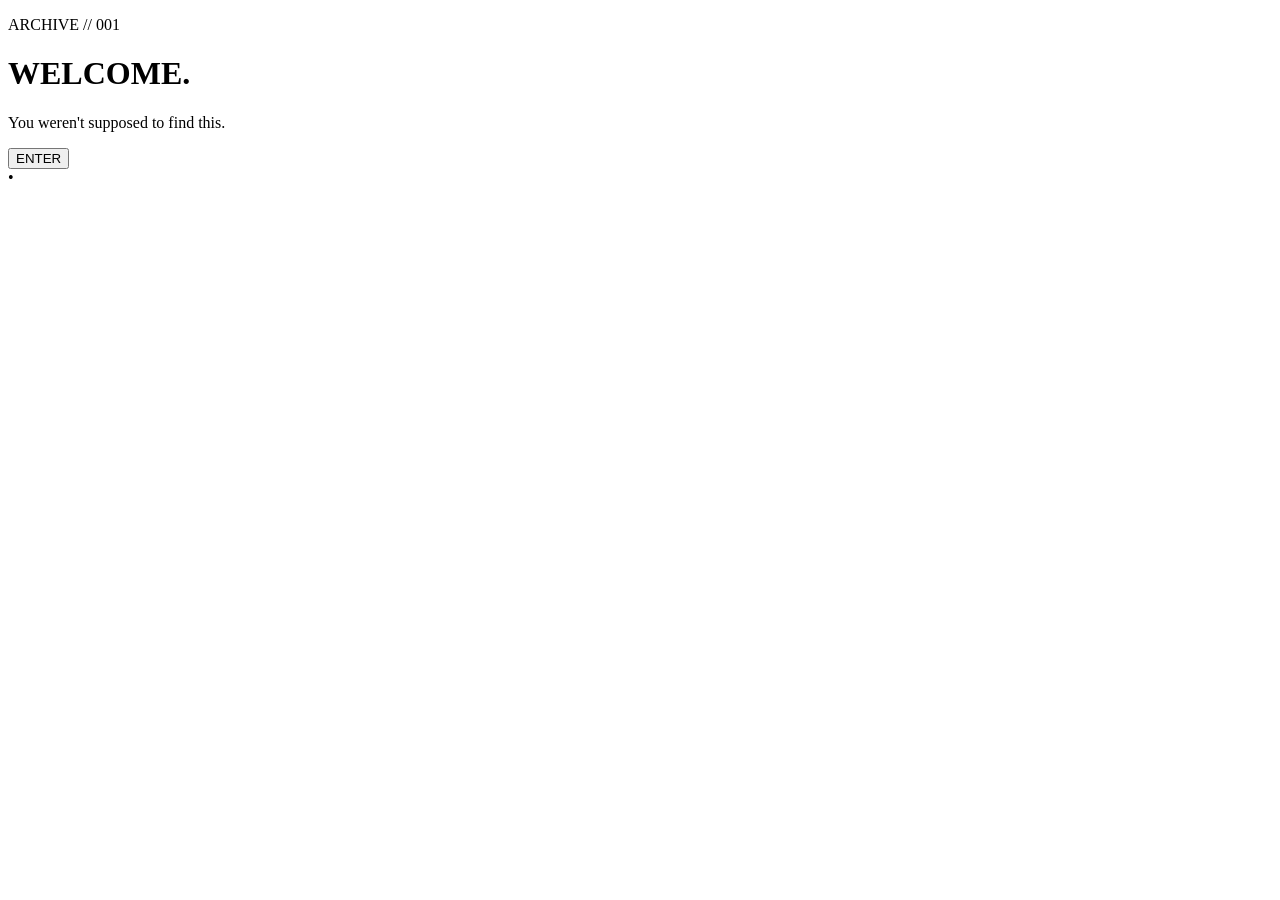
==== index.html @ ec7655eb "Add initial HTML structure for the secret website" ====
<!DOCTYPE html>
<html lang="en">

<head>
    <meta charset="UTF-8">
    <meta name="viewport" content="width=device-width, initial-scale=1.0">

    <title>SECRET</title>

    <link rel="stylesheet" href="style.css">

</head>

<body>

    <!-- Noisee-->

    <div class="noise">

    </div>

    <!-- homepage-->

    <main class="container">

        <p class="small-text">ARCHIVE // 001</p>

        <h1>WELCOME.</h1>

        <p class="subtitle">
            You weren't supposed to find this.
        </p>

        <button id="enterButton">ENTER</button>

        <!--hidden-->
        <div id="secretDot">•</div>
        <p id="message"></p>

    </main>

    <script src="script.js"></script>

</body>

</html>
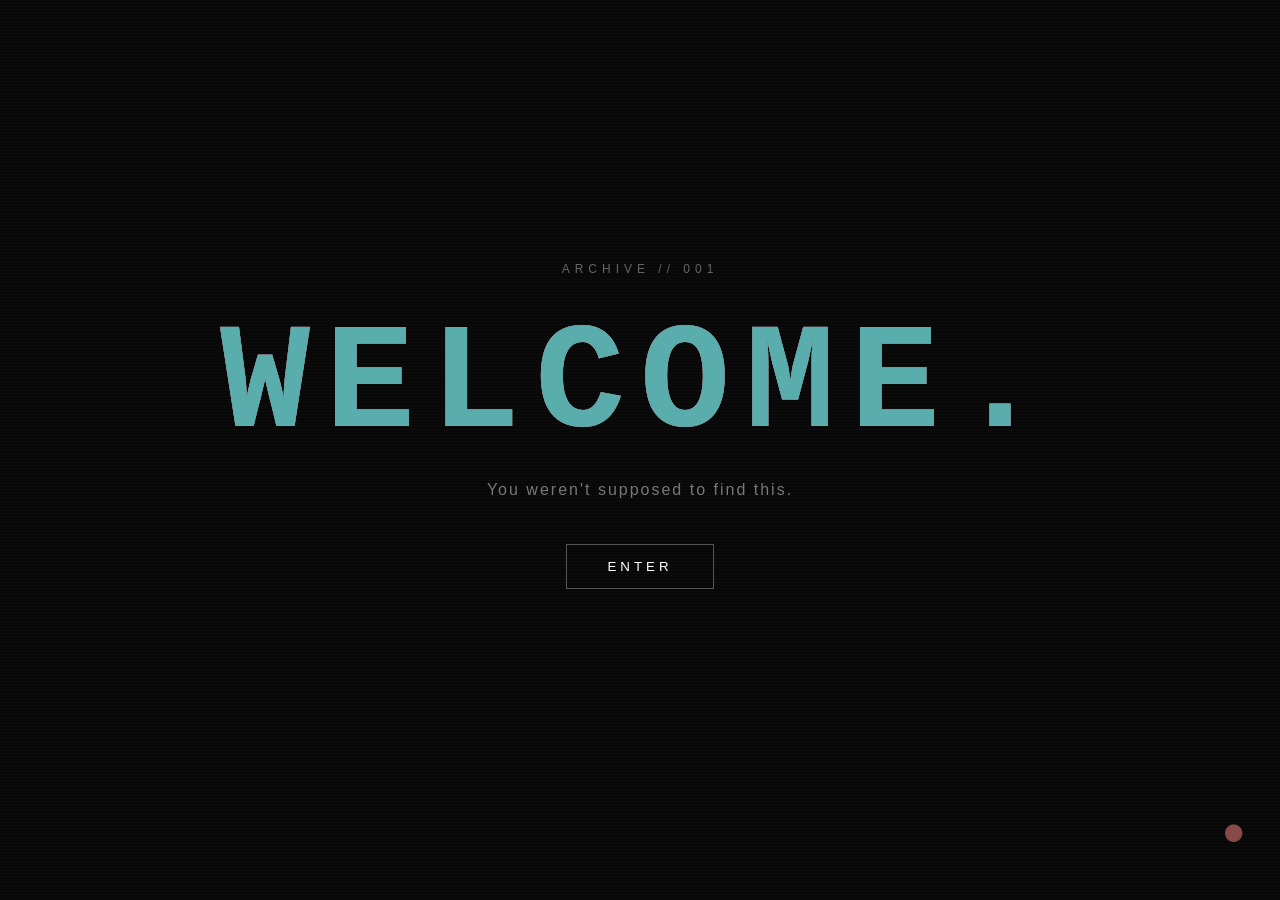
==== commit 5f3fd261: "Refactor message element IDs for consistency across files" ====
--- a/index.html
+++ b/index.html
@@ -35,7 +35,7 @@
 
         <!--hidden-->
         <div id="secretDot">•</div>
-        <p id="message"></p>
+        <p id="homeMessage"></p>
 
     </main>
 
--- a/style.css
+++ b/style.css
@@ -0,0 +1,908 @@
+/* -----------
+BASIC RESET 
+----------- */
+
+* {
+    margin:0;
+    padding: 0;
+    box-sizing: border-box;
+
+}
+
+/* -----------
+PAGE
+----------- */
+
+body {
+    background: #080808;
+    color: #eeeeee;
+
+    font-family: Arial, sans-serif;
+
+    min-height: 100vh;
+    overflow: hidden;
+
+}
+
+/* -----------
+MAIN CONTENT
+----------- */
+
+.container {
+    min-height: 100vh;
+
+    display: flex;
+    flex-direction: column;
+
+    justify-content: center;
+    align-items: center;
+
+    text-align: center;
+    position: relative;
+
+    z-index: 2;
+
+}
+
+
+/* -----------
+Small archive text
+----------- */
+
+.small-text {
+    font-size: 12px;
+    letter-spacing: 5px;
+    color: #666;
+    margin-bottom: 25px;
+
+}
+
+
+/* -----------
+TITLE
+----------- */
+
+h1 {
+    font-size: clamp(60px, 12vw, 150px);
+
+    letter-spacing: 15px;
+
+    font-weight: 900;
+
+    font-family: "Courier New", monospace;
+
+    position: relative;
+
+    animation: fastGlitch .7s infinite;
+
+}
+
+
+h1::before,
+h1::after {
+
+    content: "WELCOME.";
+
+    position: absolute;
+
+    left:0;
+    top: 0;
+
+    width: 100%;
+
+    pointer-events: none;
+
+}
+
+
+h1::before {
+    color: #944d5d;
+
+    animation: glitchLeft 0.40s infinite steps(2);
+    
+}
+
+
+h1::after {
+
+    color: #59adad;
+
+    animation: glitchRight 0.20s infinite steps(2);
+
+}
+
+
+/* -----------
+Subtitle
+----------- */
+
+.subtitle {
+    color: #777;
+
+    margin-top: 10px;
+
+    font-size:16px;
+
+    letter-spacing: 2px;
+
+}
+
+/* -----------
+Enter BUtton
+----------- */
+
+button {
+    margin-top: 45px;
+    padding: 14px 40px;
+
+    background: transparent;
+
+    color: white;
+
+    border: 1px solid #555;
+
+    cursor: pointer;
+
+    letter-spacing: 4px;
+
+    transition: 0.3s;
+
+}
+
+
+button:hover {
+
+    background: white;
+
+    color: black;
+
+    transform: scale(1.08);
+
+}
+
+
+/* -----------
+MESSAGE
+----------- */
+
+#homeMessage {
+
+    margin-top: 30px;
+
+    color: #777;
+
+    min-height: 20px;
+
+}
+
+
+/* -----------
+Hidden SEcret Dot
+----------- */
+
+#secretDot {
+
+    position: fixed;
+
+    bottom: 30px;
+
+    right: 35px;
+
+    color: #884949;
+
+    font-size:64px;
+
+    cursor: pointer;
+
+    transition: 0.3s;
+
+    z-index: 100;
+
+}
+
+
+#secretDot:hover {
+    color:#6b2d2d;
+
+    transform: scale(1.5);
+    
+}
+
+
+/* -----------
+SSCREEN NOISE
+----------- */
+
+.noise {
+
+    position: fixed;
+
+    inset: 0;
+
+    pointer-events: none;
+
+    opacity: 0.04;
+
+    z-index: 1;
+
+    background-image:
+    repeating-linear-gradient(
+        0deg,
+        transparent,
+        transparent 2px,
+        white 3px
+
+    );
+
+}
+
+@keyframes fastGlitch {
+
+    0% {
+        transform: translateX(0);
+    }
+
+    20% {
+        transform: translateX(-4px);
+    }
+
+    40% {
+        transform: translateX(5px);
+    }
+
+    60% {
+        transform: translateX(-3px);
+    }
+
+    61% {
+        transform: translateX(6px);
+    }
+
+    100% {
+        transform: translateX(0);
+
+    }
+
+}
+
+
+@keyframes glitchLeft {
+
+    0% {
+       transform: translateX(0);
+    }
+
+    25% {
+        transform: translateX(-8px);
+
+    }
+
+    50% {
+        transform: translateX(-4px);
+
+    }
+
+    75% {
+        transform: translateX(-12px);
+    }
+
+    100% {
+        transform: translateX(0);
+
+    }
+}
+
+
+@keyframes glitchRight {
+    0% {
+        transform: translateX(0);
+
+    }
+
+    25% {
+        transform: translateX(10px);
+    }
+
+    50% {
+        transform: translateX(-3px);
+    }
+
+    75% {
+        transform: translateX(14px);
+    }
+
+    100% {
+        transform: translateX(0);
+
+    }
+}
+
+
+/* ==========
+Secret Page
+=========*/
+
+#secretMessage {
+    position: fixed;
+
+    inset: 0;
+
+    display: flex;
+
+    justify-content:center;
+
+    align-items:center;
+    padding:30px;
+
+    font-family: "Courier New", monoscope;
+    font-size: clamp(18px, 3vw, 32px);
+
+    letter-spacing: 2px;
+    text-align:center;
+
+    opacity:1;
+    transition: opacity 0.6s ease;
+
+    z-index:10;
+
+}
+
+
+#blackScreen {
+    position:fixed;
+
+    inset:0;
+
+    background: black;
+    opacity:0;
+
+    pointer-events: none;
+
+    transition: opacity 0.8s ease;
+
+    z-index:20;
+
+}
+
+#blackScreen.show {
+    opacity: 1;
+
+}
+
+
+
+/*=====ARchive====*/
+
+#archive {
+    position: fixed;
+    inset:0;
+
+    padding: 50px;
+
+    opacity:0;
+
+    pointer-events:none;
+
+    transition: opacity 1s ease;
+    overflow:hidden;
+
+    background:radial-gradient(
+        circle at center,
+        #151515 0%,
+        #050505 70%
+    );
+
+    z-index:5;
+
+}
+
+
+#archive.show {
+    opacity: 1;
+
+    pointer-events: auto;
+
+}
+
+
+.archive-header {
+    display:flex;
+
+    justify-content:space-between;
+    align-items: flex-start;
+
+    border-bottom: 1px solid #333;
+     padding-bottom: 20px;
+
+     margin-bottom:25px;
+
+}
+
+
+.archive-title{
+
+    font-size: 30px;
+
+    letter-spacing: 7px;
+    text-shadow:
+    2px 0 rgba(255, 0, 0, 0.25),
+    -2px 0 rgba(0, 255, 255, 0.15);
+
+}
+
+
+.archive-subtitle {
+
+    margin-top: 8px;
+    color:#555;
+
+    font-size: 10px;
+    letter-spacing:3px;
+
+}
+
+.archive-status {
+    margin-top: 10px;
+    color: #666;
+
+    font-size:12px;
+
+    letter-spacing: 3px;
+
+}
+
+
+/*===SUSTEM INFO=====*/
+
+.system-info {
+
+    text-align: right;
+
+    color:#555;
+    font-size: 10px;
+
+    line-height: 1.8;
+
+    letter-spacing: 2px;
+
+}
+
+
+online {
+    color: #777;
+
+    animation: onlinePulse 2s infinite;
+
+}
+
+
+@keyframes onlinePulse {
+
+    0% {
+        opacity: 0.4;
+
+    }
+
+    50% {
+        opacity: 1;
+
+    }
+
+    100% {
+        opacity:0.4;
+    }
+
+}
+
+
+.blink {
+
+    animation: cursorBlink 0.8s infinite;
+
+}
+
+@keyframes cursorBlink {
+
+    0%,
+    45% {
+        opacity: 1;
+    }
+
+    46%,
+    100% {
+
+        opacity:0;
+    }
+}
+
+
+/*===warning bar===*/
+
+.warning-bar {
+
+    margin-bottom: 30px;
+    padding:9px;
+
+    text-align: center;
+
+
+    border: 1px solid #292929;
+
+    background: rgba(255, 255, 255, 0.015);
+
+    color:#555;
+
+    font-size: 10px;
+    letter-spacing: 4px;
+
+    animation: warningFlicker 4s infinite;
+
+}
+
+
+.warning-symbol {
+
+    margin: 0 15px;
+
+    color: #777;
+
+}
+
+
+@keyframes warningFlicker {
+
+    0%,
+    94%,
+    100% {
+        opacity: 1;
+
+    }
+
+    95% {
+        opacity: 0.03;
+
+    }
+
+    96% {
+        opacity:1;
+    }
+
+}
+
+
+/*====File gird==*/
+
+.file-grid {
+    display: grid;
+
+    grid-template-columns:
+    repeat(auto-fit, minmax(200px, 1fr));
+
+    gap: 18px;
+
+    max-width: 950px;
+
+}
+
+
+.file {
+    position: relative;
+    min-height: 210px;
+
+    border: 1px solid #292929;
+
+    padding:22px;
+    background:
+    linear-gradient(
+        135deg,
+        rgba(255, 255, 255, 0.035),
+        rgba(255, 255, 255, 0.005)
+    );
+
+    cursor: pointer;
+
+    transition:
+    transform 0.3s,
+    border-color 0.3s,
+    background 0.3s;
+
+    overflow: hidden;
+
+}
+
+.file::before {
+content: "";
+
+position: absolute;
+top: 0;
+left: -100%;
+height:1px;
+
+background: #777;
+
+transition: left 0.4s;
+
+}
+
+
+
+.file:hover::before{
+
+    left:100%;
+}
+
+
+.file:hover {
+
+    border-color:#777;
+
+    background:
+    linear-gradient(135deg,
+    rgba(255, 255, 255, 0.07),
+    rgba(255, 255, 255, 0.015)
+    );
+
+    transform: translateY(-5px);
+
+}
+
+
+.file-top {
+    display: flex;
+
+    justify-content: space-between;
+
+    color: #444;
+
+    font-size: 9px;
+
+    letter-spacing: 2px;
+
+    margin-bottom: 20px;
+
+}
+
+
+.file-icon {
+    font-size: 35px;
+
+    margin-bottom: 18px;
+
+    opacity:0.65;
+
+    filter: grayscale(1);
+
+    transition: 0.3s;
+
+}
+
+
+.file:hover .file-icon {
+
+    opacity: 1;
+
+    transform: scale(1.08);
+
+}
+
+.file-name {
+    font-size: 14px;
+    letter-spacing: 3px;
+
+}
+
+.file-info {
+
+    margin-top: 8px;
+    color:#555;
+
+    font-size: 11px;
+    
+}
+
+.file-secret {
+
+    position: absolute;
+
+    bottom: 18px;
+
+    left:22px;
+    color:#333;
+
+    font-size:9px;
+
+    letter-spacing: 1px;
+
+}
+
+
+.unknown-file {
+    animation: unknownPulse 5s infinite;
+
+}
+
+
+@keyframes unknownPulse {
+
+    0%,
+    90%,
+    100% {
+        border-color: #292929;
+
+    }
+
+    93% {
+        border-color: #555;
+
+    }
+
+    96% {
+        border-color: #292929;
+
+    }
+
+}
+
+
+.locked-file {
+    opacity:0.65;
+
+}
+
+
+.locked-file:hover {
+
+    opacity:1;
+    border-color: #666;
+
+}
+
+
+.scanlines {
+    position: absolute;
+
+    inset: 0;
+    
+    pointer-events: none;
+
+    background:
+    repeating-linear-gradient(
+        0deg,
+        transparent 0px,
+        transparent 3px,
+        rgba(255, 255, 255, 0.025) 4px
+    );
+
+    z-index: 20;
+
+}
+
+
+.grid-background {
+
+    position:absolute;
+
+    inset: 0;
+
+    pointer-events: none;
+
+    opacity: 0.08;
+
+    background-image:
+    linear-gradient(#555 1px, transparent 1px),
+    linear-gradient(90deg, #555 1px, transparent 1px);
+
+    background-size: 60px 60px;
+
+    transform: 
+    perspective(500px)
+    rotateX(55deg)
+    scale(1.5);
+
+    transform-origin: center bottom;
+
+    animation: gridMove 12s linear infinite;
+
+}
+
+
+@keyframes gridMove {
+    from {
+        background-position: 0 0;
+
+    }
+
+    to {
+        background-position: 0 60px;
+    }
+
+}
+
+.archive-footer {
+
+    position: absolute;
+
+    bottom: 25px;
+    left: 50px;
+    right: 50px;
+
+    display: flex;
+
+    justify-content: space-between;
+
+    color: #444;
+
+    font-size: 11px;
+
+    letter-spacing: 2px;
+
+}
+
+.hidden-warning {
+    position: absolute;
+
+    right: 50px;
+
+    bottom: 65px;
+
+    color: #171717;
+
+    font-size: 8px;
+
+    letter-spacing: 3px;
+
+    transition: 0.5s;
+
+}
+
+
+.hidden-warning:hover {
+
+    color:#555;
+
+}
+
+
+/*===MOBILE===*/
+
+@media (max-width: 600px) {
+
+    #archive {
+        padding: 30px;
+        overflow-y: auto;
+
+    }
+
+    .archive-header {
+        flex-direction: column;
+        gap: 20px;
+
+    }
+
+    .system-info {
+        text-align: left;
+
+    }
+
+    .archive-footer {
+
+        position: relative;
+
+        left: auto;
+        right: auto;
+
+        bottom: auto;
+
+        margin-top: 30px;
+
+        flex-direction: column;
+
+        gap:10px;
+
+    }
+
+
+    .hidden-warning {
+        display:none;
+    }
+}
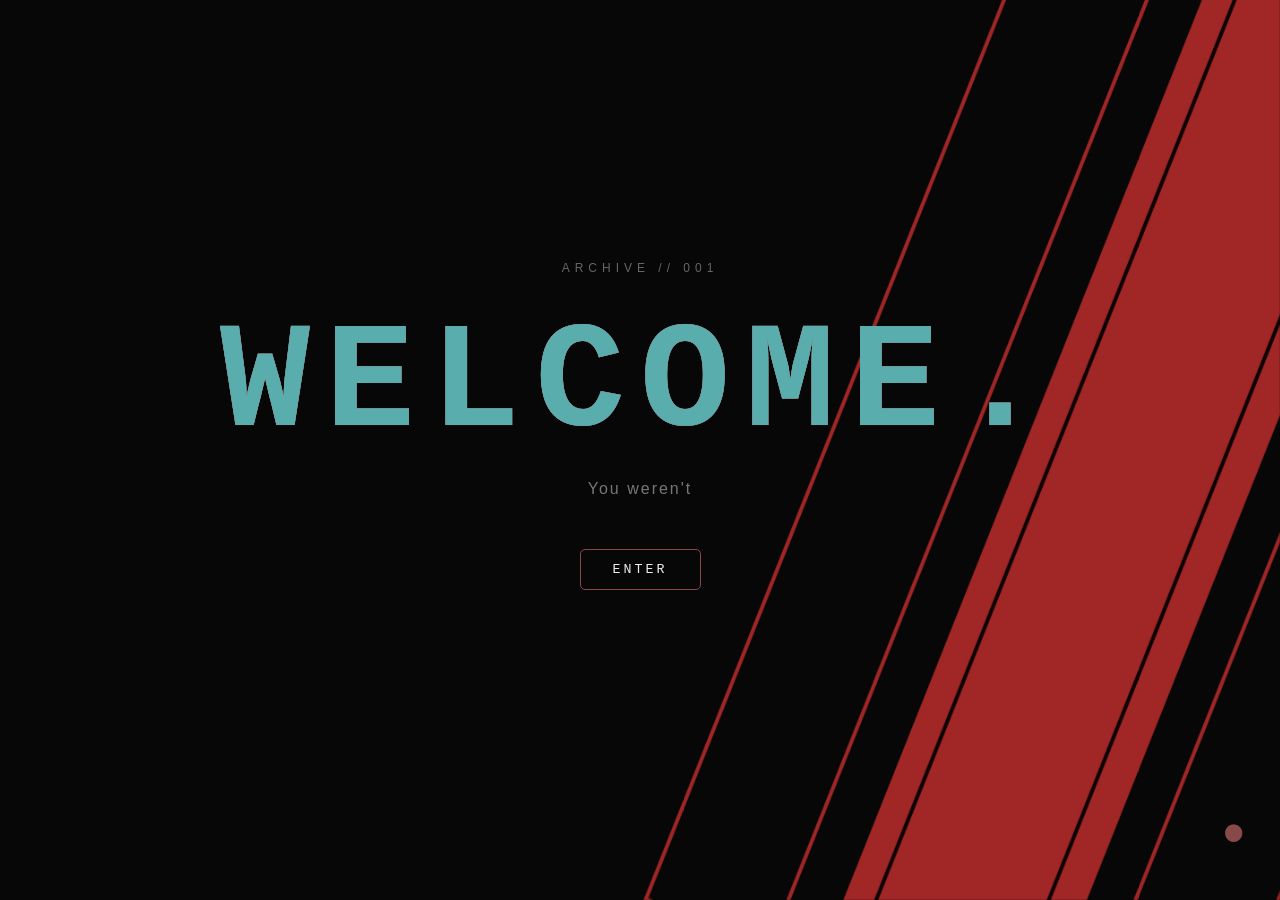
==== commit be406ea6: "Refactor code structure for improved readability and maintainability" ====
--- a/index.html
+++ b/index.html
@@ -23,6 +23,8 @@
 
     <main class="container">
 
+        <img src="assets/homepage.png" alt="homepage">
+
         <p class="small-text">ARCHIVE // 001</p>
 
         <h1>WELCOME.</h1>
--- a/style.css
+++ b/style.css
@@ -334,7 +334,7 @@
     align-items:center;
     padding:30px;
 
-    font-family: "Courier New", monoscope;
+    font-family: "Courier New", monospace;
     font-size: clamp(18px, 3vw, 32px);
 
     letter-spacing: 2px;
@@ -344,6 +344,7 @@
     transition: opacity 0.6s ease;
 
     z-index:10;
+    pointer-events: none;
 
 }
 
@@ -468,7 +469,7 @@
 }
 
 
-online {
+.online {
     color: #777;
 
     animation: onlinePulse 2s infinite;
@@ -573,6 +574,10 @@
 /*====File gird==*/
 
 .file-grid {
+
+    position: relative;
+    z-index: 3;
+
     display: grid;
 
     grid-template-columns:
@@ -587,6 +592,7 @@
 
 .file {
     position: relative;
+    z-index: 4;
     min-height: 210px;
 
     border: 1px solid #292929;
@@ -681,7 +687,9 @@
 
     opacity: 1;
 
-    transform: scale(1.08);
+    filter: grayscale(0);
+
+    transform: scale(1.15);
 
 }
 
@@ -773,7 +781,7 @@
         rgba(255, 255, 255, 0.025) 4px
     );
 
-    z-index: 20;
+    z-index: 1;
 
 }
 
@@ -905,4 +913,1593 @@
     .hidden-warning {
         display:none;
     }
+}
+
+#systemLogWindow {
+
+    position: fixed;
+    inset: 0;
+
+    display:flex;
+    flex-direction: column;
+
+    padding: 60px;
+
+    background:#050505;
+    opacity: 0;
+    pointer-events: none;
+
+    transform: scale(0.97);
+    transition:
+    opacity 0.4s ease,
+    transform 0.4s ease;
+
+    z-index:50;
+
+}
+
+
+#systemLogWindow.show {
+
+    opacity: 1;
+    pointer-events: auto;
+    transform: scale(1);
+
+}
+
+.terminal-header {
+
+    display: flex;
+    justify-content: space-between;
+
+    padding-bottom: 15px;
+    border-bottom: 1px solid #333;
+
+    color: #777;
+
+    font-family: "Courier New", monospace;
+
+    font-size: 12px;
+    letter-spacing: 3px;
+
+}
+
+
+#closeLog {
+    cursor: pointer;
+    transition:0.2s;
+
+}
+
+#closeLog:hover {
+    color: white;
+}
+
+.terminal-body {
+    margin-top: 30px;
+
+    color: #777;
+    font-family: "Courier New", monospace;
+    font-size: 13px;
+
+    line-height: 2;
+
+    white-space: pre-line;
+
+}
+
+#logText {
+    max-width: 800px;
+}
+
+.terminal-cursor {
+    animation: terminalBlink 0.8s infinite;
+
+}
+
+@keyframes terminalBlink {
+
+    0%,
+    50% {
+    opacity: 1;
+    }
+
+    51%,
+    100% {
+        opacity: 0;
+
+    }
+
+}
+
+
+#imageWindow {
+
+    position: fixed;
+    inset:0;
+
+    display: flex;
+    flex-direction: column;
+    padding: 50px;
+
+    background: #030303;
+    opacity:0;
+    pointer-events: none;
+
+    transform: scale(0.97);
+
+    transition: 
+    opacity 0.4s ease,
+    transform 0.4s ease;
+
+    z-index:50;
+}
+
+
+#imageWindow.show {
+
+    opacity: 1;
+    pointer-events: auto;
+    transform: scale(1);
+
+}
+
+
+.image-header {
+
+    display: flex;
+    justify-content: space-between;
+    padding-bottom: 15px;
+
+    border-bottom: 1px solid #333;
+
+    color:#666;
+
+    font-family: "Courier New", monospace;
+    font-size:11px;
+    letter-spacing:3px;
+
+}
+
+
+
+#closeImage {
+    cursor: pointer;
+    transition:0.2s;
+
+}
+
+
+#closeImage:hover {
+    color:white;
+}
+
+.image-viewer {
+    flex: 1;
+    display: flex;
+    justify-content: center;
+    align-items: center;
+
+}
+
+
+.corrupted-image {
+    position: relative;
+
+    width: min(600px, 88vh);
+    height: min(4000px, 55vh);
+
+    display: flex;
+    justify-content: center;
+    align-items: center;
+
+    border: 1px solid #333;
+
+    background: 
+    repeating-linear-gradient(
+        0deg,
+        #080808 0px,
+        #080808 3px,
+        #111 4px
+    );
+
+    overflow: hidden;
+
+    animation: imageGlitch 3s infinite;
+
+}
+
+
+.image-symbol {
+    font-family: "Courier New", monospace;
+
+    font-size: 120px;
+    color: #333;
+
+    text-shadow:
+    3px 0 #555,
+    -3px 0 #222;
+
+    animation: symbolGlitch 1.5s infinite;
+
+}
+
+
+.glitch-text {
+    position: absolute;
+
+    top:20px;
+    left: 20px;
+    color:#444;
+
+    font-family: "Courier New", monospace;
+
+    font-size: 9px;
+    letter-spacing: 2px;
+
+}
+
+
+
+.image-metadata {
+    display: flex;
+    flex-direction: column;
+
+    gap: 6px;
+
+    color:#444;
+
+    font-family: "Courier New", monospace;
+
+    font-size: 9px;
+
+    letter-spacing: 2px;
+
+}
+
+
+#hiddenClue {
+    margin-top: 10px;
+    color: #222;
+
+    transition: color 0.5s;
+
+}
+
+
+.corrupted-image:hover + .image-metadata {
+    color: #777;
+
+}
+
+
+@keyframes imageGlitch {
+
+    0%,
+    90%,
+    100% {
+        transform: translate(0);
+
+    }
+
+    94% {
+        transform: translate(-3px, 2px);
+    }
+
+    96% {
+        transform: translate(2px, 1px);
+
+    }
+}
+
+
+@keyframes symbolGlitch {
+
+    0%,
+    100% {
+        opacity: 0.5;
+        transform: translate(0);
+
+    }
+
+
+    50% {
+        opacity: 0.8;
+        transform: translate(2px);
+
+    }
+
+
+    52% {
+        opacity: 0.3;
+        transform: translate(-3px);
+
+    }
+}
+
+
+
+#lockedWindow {
+    position: fixed;
+    inset: 0;
+
+    display:flex;
+    flex-direction: column;
+    padding:50px;
+
+    background: #030303; 
+
+    opacity:0;
+    pointer-events:none;
+
+    transform: scale(0.97);
+    transition: 
+    opacity 0.4s ease,
+    transform 0.4s ease;
+
+    z-index: 5;
+}
+
+
+
+#lockedWindow.show {
+    opacity: 1;
+    pointer-events:auto;
+    transform: scale(1);
+
+}
+
+
+.locked-header {
+    display: flex;
+
+    justify-content: space-between;
+    padding-bottom: 15px;
+    border-bottom: 1px solid #333;
+
+    color:#666;
+
+    font-family: "Courier New", monospace;
+    font-size: 11px;
+
+    letter-spacing: 3px;
+
+}
+
+
+
+#closeLocked {
+    cursor: pointer;
+    transition: 0.2s;
+}
+
+#closeLocked:hover {
+    color:white;
+}
+
+
+.locked-content {
+    flex:1;
+
+    display: flex;
+    flex-direction:column;
+
+    justify-content: center;
+    align-items: center;
+
+    gap: 18px;
+
+    font-family: "Courier New", monospace;
+
+}
+
+
+.locked-title {
+    font-size: 24px;
+    letter-spacing: 6px;
+    color: #777;
+
+}
+
+
+
+.locked-warning {
+    color:#444;
+
+    font-size: 10px;
+    letter-spacing: 3px;
+
+    margin-bottom:15px;
+}
+
+
+#passwordInput {
+    width:280px;
+    padding: 12px;
+
+    background: #080808;
+    border: 1px solid #333;
+
+    outline: none;
+
+    color: #aaa;
+
+    font-family: "Courier New", monospace;
+
+    text-align: center;
+
+    letter-spacing: 3px;
+
+
+}
+
+
+#passwordInput:focus {
+    border-color: #777;
+}
+
+
+#accessButton {
+    margin-top: 5px;
+
+    padding: 10px 30px;
+
+    background:transparent;
+
+    border: 1px solid #333;
+
+    color:#666;
+
+    font-family: "Courier New", monospace;
+    font-size: 10px;
+    letter-spacing:3px;
+
+    cursor: pointer;
+    transition: 0.2s;
+
+}
+
+
+#accessButton:hover {
+    border-color: #888;
+
+    color:white;
+    background: #111;
+
+    transform: none;
+}
+
+
+#passwordMessage {
+    min-height: 20px;
+    color: #555;
+    font-size:10px;
+    letter-spacing: 2px;
+
+    margin-top: 10px;
+}
+
+
+#unknownWindow {
+
+    position: fixed;
+    inset: 0;
+
+    display:flex;
+    flex-direction:column;
+
+    padding: 50px;
+
+    background: #030303;
+    opacity:0;
+
+    pointer-events: none;
+
+    transform: scale(0.97);
+    transition: opacity 0.4s ease, transform 0.4s ease;
+
+    z-index:50;
+
+}
+
+
+#unknownWindow.show {
+    opacity:1;
+    pointer-events: auto;
+    transform:scale(1);
+
+}
+
+
+.unknown-header {
+    display:flex;
+
+    justify-content: space-between;
+    padding-bottom: 15px;
+    border-bottom: 1px solid #333;
+
+    color: #666;
+
+    font-family: "Courier New", monospace;
+    font-size: 11px;
+
+    letter-spacing: 3px;
+
+}
+
+
+#closeUnknown {
+    cursor:pointer;
+
+    transition: 0.2s
+}
+
+
+#closeUnknown:hover {
+    color:white;
+
+}
+
+
+.unknown-content {
+    flex:1;
+    display: flex;
+    flex-direction: column;
+
+    justify-content: center;
+
+    align-items: center;
+
+    gap: 25px;
+    font-family: "Courier New", monospace;
+
+}
+
+
+.unknown-title {
+    color:#333;
+    font-size: 12px;
+    letter-spacing:5px;
+
+}
+
+.unknown-clue {
+
+    color:#555;
+    font-size: 14px; 
+    letter-spacing:4px;
+    animation: clueFlicker 3s infinite;
+
+}
+
+
+@keyframes clueFlicker {
+
+    0%,
+    90%,
+    100% {
+        opacity:1;
+
+    }
+
+    92% {
+        opacity: 0.2;
+
+    }
+
+    94% {
+        opacity: 1;
+    }
+}
+
+
+#secretUnlocked {
+    display: none;
+    text-align: center;
+    margin-top:30px;
+    animation: unlockAppear 1s ease;
+
+}
+
+
+.unlock-title {
+    font-size: 24px;
+    letter-spacing:5px;
+    margin-bottom: 20px;
+
+}
+
+
+.unlock-text {
+    font-size: 13px;
+    letter-spacing: 3px;
+    margin: 8px;
+    opacity: 0.7;
+
+}
+
+
+.unlock-warning {
+
+    margin-top: 35px;
+    font-size: 1px;
+    letter-spacing: 4px;
+
+}
+
+
+.glitch-line {
+
+    width: 100%;
+    height:1px;
+
+    background: #555;
+    margin-bottom: 30px;
+
+}
+
+
+
+#nodeButton {
+
+    margin-top:35px;
+    padding: 12px 25px;
+
+    background: transparent;
+
+    color:#eee;
+    border: 1px solid #555;
+
+    font-family: "Courier New", monospace;
+    letter-spacing:2px;
+
+    cursor: pointer;
+
+    transition: 0.3s;
+
+}
+
+
+
+#nodeButton:hover {
+    border-color: #fff;
+
+    letter-spacing: 4px;
+
+    transform: scale(1.05);
+
+}
+
+
+@keyframes unlockAppear {
+
+    from {
+        opacity: 0;
+        transform: translateY(15px);
+
+    }
+
+
+    to {
+        opacity: 1;
+        transform: translateY(0);
+
+    }
+
+
+}
+
+
+/*---node002--*/
+
+
+#node002Window {
+    position: fixed;
+    inset: 0;
+
+    background: #050505;
+
+    opacity: 0;
+    pointer-events: none;
+
+    transition: opacity 0.5s ease;
+
+    z-index: 60;
+
+    overflow: hidden;
+
+    font-family: "Courier New", monospace;
+}
+
+
+#node002Window.show {
+    opacity: 1;
+    pointer-events: auto;
+}
+
+
+
+.node002-top {
+    position: absolute;
+
+    top: 18px;
+    left: 30px;
+    right: 30px;
+
+    display: flex;
+    justify-content: space-between;
+
+    color: #555;
+
+    font-size: 9px;
+    letter-spacing: 2px;
+
+    border-bottom: 1px solid #1e1e1e;
+
+    padding-bottom: 10px;
+}
+
+
+#closeNode002 {
+    cursor: pointer;
+
+    color: #555;
+
+    transition: 0.2s;
+}
+
+
+#closeNode002:hover {
+    color: #ddd;
+}
+
+
+/*---node 002 file---*/
+
+.node002-file {
+    position: absolute;
+
+    top: 50%;
+    left: 50%;
+
+    transform: translate(-50%, -50%);
+
+    width: min(650px, 82vw);
+    height: min(470px, 78vh);
+
+    box-sizing: border-box;
+
+    border: 1px solid #292929;
+
+    background: #080808;
+
+    padding: clamp(25px, 4vh, 35px) clamp(25px, 4vw, 40px);
+
+    display: flex;
+    flex-direction: column;
+    justify-content: center;
+
+    box-shadow:
+        0 0 0 1px #080808,
+        0 20px 50px rgba(0, 0, 0, 0.5);
+}
+
+
+
+.node002-small {
+    font-size: 9px;
+
+    color: #444;
+
+    letter-spacing: 3px;
+
+    margin-bottom: 7px;
+}
+
+
+
+.node002-title {
+    font-size: clamp(22px, 4vh, 27px);
+
+    color: #aaa;
+
+    letter-spacing: 5px;
+
+    margin-bottom: clamp(15px, 2.5vh, 22px);
+}
+
+
+
+.case-info {
+    display: flex;
+    flex-direction: column;
+
+    gap: clamp(5px, 1.2vh, 9px);
+
+}
+
+
+.case-row {
+    display: flex;
+
+    justify-content: space-between;
+
+    padding: 5px 0;
+
+    font-size: clamp(9px, 1.5vh, 11px);
+
+    letter-spacing: 1.5px;
+
+}
+
+
+.case-row span:first-child {
+    color: #555;
+}
+
+
+.case-row span:last-child {
+    color: #888;
+
+    text-align: right;
+}
+
+
+
+
+.node002-line {
+    width: 100%;
+
+    height: 1px;
+
+    background: #222;
+
+    margin: clamp(12px, 2vh, 18px) 0;
+}
+
+
+
+.case-note {
+    margin-top: 5px;
+
+    min-height: 45px;
+}
+
+
+.note-label {
+    font-size: 9px;
+
+    color: #444;
+
+    letter-spacing: 2px;
+
+    margin-bottom: 8px;
+}
+
+
+.note-text {
+    color: #aaa;
+
+    font-size: clamp(11px, 1.8vh, 14px);
+
+    letter-spacing: 2px;
+}
+
+.node002-bottom {
+    display: flex;
+
+    justify-content: space-between;
+
+    margin-top: clamp(12px, 2vh, 18px);
+
+    color: #444;
+
+    font-size: 8px;
+
+    letter-spacing: 1.5px;
+}
+
+
+
+#caseFileButton {
+    display: block;
+
+    margin: clamp(15px, 2.5vh, 22px) auto 0;
+
+    padding: 10px 18px;
+
+    background: transparent;
+
+    border: 1px solid #333;
+
+    color: #777;
+
+    font-family: "Courier New", monospace;
+
+    font-size: 10px;
+
+    letter-spacing: 2px;
+
+    cursor: pointer;
+
+    transition:
+        color 0.2s ease,
+        border-color 0.2s ease;
+}
+
+
+#caseFileButton:hover {
+    color: #ddd;
+
+    border-color: #777;
+}
+
+
+/* FOOTER */
+
+.node002-footer {
+    position: absolute;
+
+    bottom: 10px;
+    right: 15px;
+
+    color: #333;
+
+    font-size: 8px;
+
+    letter-spacing: 1.5px;
+}
+
+
+.cursor {
+    animation: nodeCursor 1s infinite;
+}
+
+
+@keyframes nodeCursor {
+
+    0%,
+    45% {
+        opacity: 1;
+    }
+
+    46%,
+    100% {
+        opacity: 0;
+    }
+
+}
+
+
+
+#caseAccessScreen {
+    position: fixed;
+
+    inset: 0;
+
+    width: 100vw;
+    height: 100vh;
+
+    background: #030303;
+
+    display: flex;
+
+    flex-direction: column;
+
+    justify-content: center;
+
+    align-items: center;
+
+    opacity: 0;
+
+    pointer-events: none;
+
+    transition: opacity 0.4s ease;
+
+    z-index: 70;
+
+    font-family: "Courier New", monospace;
+}
+
+
+#caseAccessScreen.show {
+    opacity: 1;
+
+    pointer-events: auto;
+}
+
+
+#caseAccessText {
+    color: #999;
+
+    font-size: 14px;
+
+    letter-spacing: 4px;
+
+    text-align: center;
+
+    padding: 20px;
+}
+
+
+#caseAccessCursor {
+    color: #666;
+
+    margin-top: 10px;
+
+    font-size: 14px;
+
+    animation: accessCursorBlink 0.8s infinite;
+}
+
+
+@keyframes accessCursorBlink {
+
+    0%,
+    45% {
+        opacity: 1;
+    }
+
+    46%,
+    100% {
+        opacity: 0;
+    }
+
+}
+
+
+#file003Window {
+    position: fixed;
+
+    inset: 0;
+
+    background: #050505;
+
+    opacity: 0;
+
+    pointer-events: none;
+
+    transition: opacity 0.5s ease;
+
+    z-index: 80;
+
+    font-family: "Courier New", monospace;
+}
+
+
+#file003Window.show {
+    opacity: 1;
+
+    pointer-events: auto;
+}
+
+
+.file003-header {
+    position: absolute;
+
+    top: 25px;
+    left: 35px;
+    right: 35px;
+
+    display: flex;
+
+    justify-content: space-between;
+
+    color: #666;
+
+    font-size: 11px;
+
+    letter-spacing: 2px;
+
+    border-bottom: 1px solid #1e1e1e;
+
+    padding-bottom: 12px;
+}
+
+
+#closeFile003 {
+    cursor: pointer;
+
+    color: #555;
+}
+
+
+#closeFile003:hover {
+    color: #ddd;
+}
+
+
+.file003-content {
+    position: absolute;
+
+    top: 50%;
+    left: 50%;
+
+    transform: translate(-50%, -50%);
+
+    width: min(600px, 80vw);
+
+    min-height: 350px;
+
+    border: 1px solid #292929;
+
+    background: #080808;
+
+    padding: 40px;
+}
+
+
+.file003-label {
+    color: #444;
+
+    font-size: 10px;
+
+    letter-spacing: 3px;
+
+    margin-bottom: 12px;
+}
+
+
+.file003-title {
+    color: #aaa;
+
+    font-size: 20px;
+
+    letter-spacing: 6px;
+}
+
+
+.file003-line {
+    width: 100%;
+
+    height: 1px;
+
+    background: #222;
+
+    margin: 25px 0;
+}
+
+
+.file003-status {
+    color: #666;
+
+    font-size: 11px;
+
+    letter-spacing: 2px;
+}
+
+
+.file003-clue {
+    margin-top: 50px;
+
+    color: #999;
+
+    font-size: 18px;
+
+    letter-spacing: 5px;
+}
+
+
+
+#file003Result {
+    position: fixed;
+
+    inset: 0;
+
+    background: #050505;
+
+    display: flex;
+
+    flex-direction: column;
+
+    justify-content: center;
+
+    align-items: center;
+
+    opacity: 0;
+
+    pointer-events: none;
+
+    transition: opacity 0.5s ease;
+
+    z-index: 90;
+
+    font-family: "Courier New", monospace;
+}
+
+
+#file003Result.show {
+    opacity: 1;
+
+    pointer-events: auto;
+}
+
+
+.result-label {
+    color: #444;
+
+    font-size: 10px;
+
+    letter-spacing: 4px;
+
+    margin-bottom: 25px;
+}
+
+
+#resultText {
+    color: #999;
+
+    font-size: 15px;
+
+    letter-spacing: 4px;
+
+    text-align: center;
+}
+
+#caseOptions {
+    position: fixed;
+
+    inset: 0;
+
+    width: 100vw;
+    height: 100vh;
+
+    box-sizing: border-box;
+
+    background: #050505;
+
+    display: flex;
+
+    flex-direction: column;
+
+    justify-content: center;
+
+    align-items: center;
+
+    gap: 18px;
+
+    padding: 30px;
+
+    opacity: 0;
+
+    pointer-events: none;
+
+    transition: opacity 0.5s ease;
+
+    z-index: 80;
+
+    font-family: "Courier New", monospace;
+}
+
+
+#caseOptions.show {
+    opacity: 1;
+
+    pointer-events: auto;
+}
+
+
+.case-options-title {
+    color: #555;
+
+    font-size: 11px;
+
+    letter-spacing: 4px;
+
+    margin-bottom: 20px;
+
+    text-align: center;
+}
+
+
+.case-option {
+    background: transparent;
+
+    border: none;
+
+    color: #888;
+
+    font-family: "Courier New", monospace;
+
+    font-size: 13px;
+
+    letter-spacing: 3px;
+
+    cursor: pointer;
+
+    padding: 7px 20px;
+
+    transition: 0.3s;
+}
+
+
+.case-option:hover {
+    color: #ddd;
+
+    letter-spacing: 5px;
+}
+
+
+.case-back {
+    margin-top: 20px;
+
+    background: transparent;
+
+    border: none;
+
+    color: #444;
+
+    font-family: "Courier New", monospace;
+
+    font-size: 10px;
+
+    letter-spacing: 3px;
+
+    cursor: pointer;
+
+    transition: 0.3s;
+}
+
+
+.case-back:hover {
+    color: #aaa;
+}
+
+
+#optionBackButton {
+    display: none;
+
+    position: absolute;
+
+    bottom: 40px;
+    left: 50%;
+
+    transform: translateX(-50%);
+
+    background: transparent;
+    border:1px solid #333;
+    color:#777;
+
+    padding:10px 25px;
+
+    font-family: "Courier New", monospace;
+
+    cursor: pointer;
+    letter-spacing: 2px;
+    transition: 0.2s;
+
+}
+
+
+
+#optionBackButton:hover {
+
+    color:white;
+    border-color: #777;
+    
+}
+
+
+#node002End {
+    position: fixed;
+    inset:0;
+
+    background: #050505;
+
+    opacity: 0;
+
+    pointer-events: none;
+    transition: opacity 0.6s ease;
+    z-index: 90;
+
+    display:flex;
+    justify-content: center;
+    align-items: center;
+
+}
+
+
+#node002End.show {
+
+    opacity: 1;
+
+    pointer-events: auto;
+
+}
+
+
+.node002End-content {
+
+    width: min(600px, 80vw);
+    padding:45px;
+
+    border: 1px solid #292929;
+
+    background: #080808;
+
+    text-align:center;
+    font-family: "Courier New", monospace;
+
+}
+
+
+
+.node002End-small {
+
+    color: #555;
+
+    font-size:11px;
+
+    letter-spacing: 3px;
+    margin-bottom:25px;
+}
+
+
+.node002End-line {
+
+    width: 100%;
+    height:1px;
+
+    background: #292929;
+    margin-bottom: 30px;
+    
+}
+
+
+.node002End-text {
+
+    color:#aaa;
+
+    font-size: 13px;
+    letter-spacing: 2px;
+    margin: 12px 0;
+
+}
+
+
+.node002End-file {
+
+    margin-top: 30px;
+    color:#777;
+
+    font-size:12px;
+    letter-spacing: 3px;
+}
+
+
+#continueNode003 {
+
+    margin-top: 35px;
+    padding: 12px 28px;
+
+    background:#080808;
+
+    border: 1px solid #444;
+    color:#aaa;
+
+    font-family: "Courier New", monospace;
+
+    letter-spacing: 2px;
+    cursor: pointer;
+    transition: 0.25s; 
+}
+
+
+#continueNode003:hover {
+
+    border-color:#888;
+    color: white;
+
+    background: #111;
+
+}
+
+
+#node003Window {
+    position: fixed;
+    inset:0;
+
+    background:#020202;
+
+    opacity: 0;
+
+    pointer-events:none;
+    transition: opacity 1s ease;
+    z-index: 100;
+
+    display: flex;
+
+    justify-content:center;
+    align-items:center;
+
+}
+
+
+#node003Window.show {
+    opacity: 1;
+    pointer-events: auto;
+
+}
+
+.node003-content {
+
+    text-align: center;
+    font-family: "Courier New", monospace;
+
+}
+
+
+.node003-small {
+
+    color: #444;
+    font-size: 11px;
+    letter-spacing: 4px;
+    margin-bottom:25px;
+
+}
+
+.node003-title {
+
+    color: #aaa;
+
+    font-size: 32px;
+    letter-spacing:8px;
+
+}
+
+
+
+.node003-status {
+
+    margin-top: 15px;
+    color:#555;
+
+    font-size:11px;
+
+    letter-spacing:3px;
+
+}
+
+
+
+.container img {
+    position: fixed;
+    inset:0;
+
+    width:100%;
+    height:100%;
+
+    object-fit: cover;
+
+    z-index: -1;
+    
+}
+
+
+#enterButton {
+
+    background: transparent;
+    color:#eeeeee;
+    border:1px solid #884949;
+    border-radius: 5px;
+
+    padding:12px 32px;
+
+    font-family: "Courier New", monospace;
+    letter-spacing: 3px;
+
+    cursor:pointer;
+    transition: 0.3s ease;
+    
+}
+
+
+#enterButtton:hover {
+    border-color: #b65b5b;
+    color:#b65b5b;
+}
+
+
+.subtitle {
+    min-height: 1.5em;
 }
